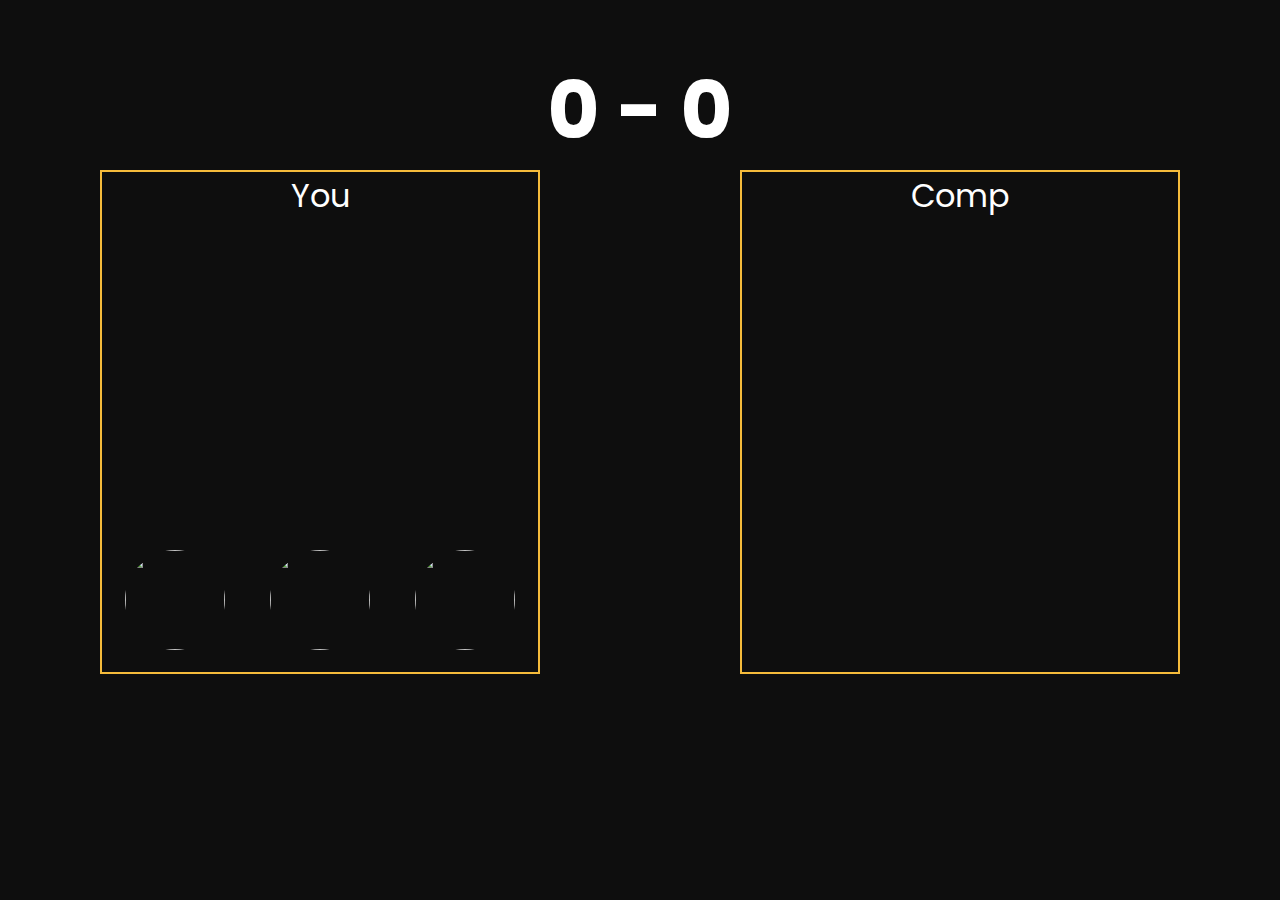
==== game.html @ 4e8727a2 "rps" ====
<!DOCTYPE html>
<html lang="en">

<head>
    <meta charset="UTF-8">
    <meta name="viewport" content="width=device-width, initial-scale=1.0">
    <title>Document</title>
    <link rel="stylesheet" href="game.css">
</head>

<body>
    <div class="score-container">
        <h1> <span id="player-score">0</span>
            <span>-</span>
            <span id="comp-score">0</span>
        </h1>
    </div>
    <div class="main-container">
        <div class="column1">
            <p>You</p>
            <img src="assets/rock-hand.png" alt="" class="hand" id="rockimg">
            <img src="assets/paper-hand.png" alt="" class="hand" id="paperimg">
            <img src="assets/scissors-hand.png" alt="" class="hand" id="scissorsimg">
            <div class="flex">
             <img src="assets/rock-logo.png" alt="" class="buttons" id="rock">
            <img src="assets/paper-logo.png" alt="" class="buttons" id="paper"> 
            <img src="assets/scissors-logo.png" alt="" class="buttons" id="scissors">
        </div>
        </div>
        <div class="column2">
            <h1> <span> </span>
                <span></span>
                <span></span>
            </h1>
            <img src="assets/vs.png" alt="">
        </div>
        <div class="column3">
            <p>Comp</p>
            <img src="assets/rock-hand.png" alt="" class="comphand" id="rockcomp">
            <img src="assets/paper-hand.png" alt="" class="comphand" id="papercomp">
            <img src="assets/scissors-hand.png" alt="" class="comphand" id="scissorscomp">
        </div>
    </div>
    <section class="resultsection">
        <h1 class="message"><span id="gamestatus" ></span> </h1>
        <button id="play-again">Play Again</button>
    </section>
</body>
<script src="game.js"></script>

</html>
---- game.css ----
@import url('https://fonts.googleapis.com/css2?family=Poppins:wght@600&display=swap');
*{
    margin: 0;
    padding: 0;
}
body{
background-image: url(./assets/bg.png);
background-color: #0E0E0E;
text-align: center;
color: white;
font-family: 'Poppins', sans-serif;
}
.score-container{
    margin-top: 50px;
    font-size: 2.5rem;
}
.main-container{
    display: flex;
    padding:0 100px;
}
.column1,.column3{
    border: 2px solid #F5BB3B;
    height: 500px;
    width: 500px;
    font-size: 2rem;
}
.column2{
    padding: 0px 100px;
}

.flex{
    display: flex;
    align-items: flex-end;
    justify-content: space-around;
    padding-top: 330px;
}
.hand {
    position: absolute;
    display: none;
}
.comphand{
    position: absolute;
    display: none;
}

.buttons{
    height: 100px;
    width: 100px;
    border-radius: 50%;
}
.message{
    font-size: 2rem;
    display: block;
}
.resultsection {
    display: grid; 
    place-items: center;
    justify-content: center; 
    align-items: center; 
}

#play-again{
    width: 200px; 
    height: 50px;
    color: white;
    font-size: 2rem;
    font-weight: 600;
    background-color: #F4AA3A;
    border: none;
    border-radius: 5px;
    margin-top: 20px;
    margin-bottom: 50px;
    display: none;
}
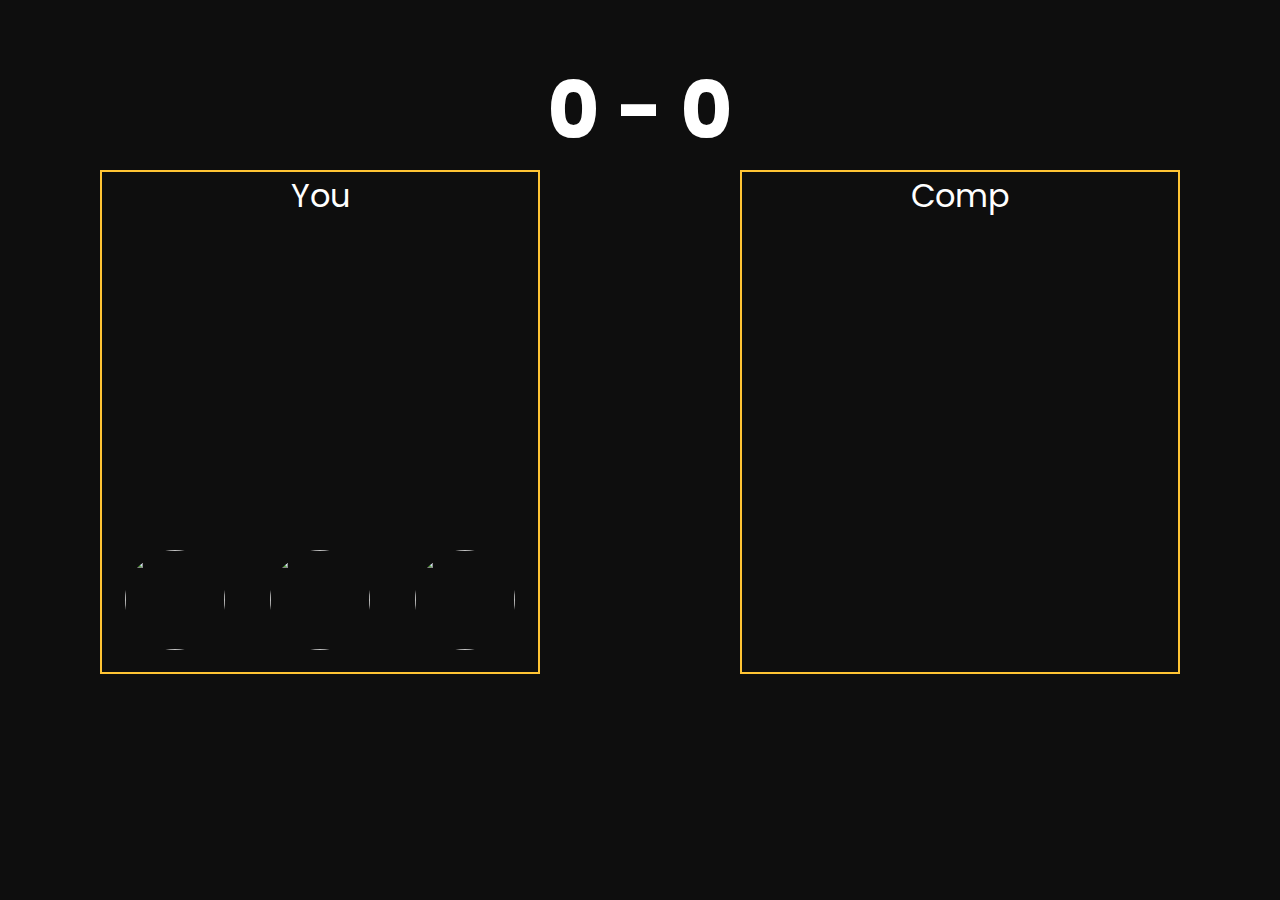
==== commit 3fd5c93a: "added ./" ====
--- a/game.html
+++ b/game.html
@@ -5,7 +5,7 @@
     <meta charset="UTF-8">
     <meta name="viewport" content="width=device-width, initial-scale=1.0">
     <title>Document</title>
-    <link rel="stylesheet" href="game.css">
+    <link rel="stylesheet" href="./game.css">
 </head>
 
 <body>
@@ -18,13 +18,13 @@
     <div class="main-container">
         <div class="column1">
             <p>You</p>
-            <img src="assets/rock-hand.png" alt="" class="hand" id="rockimg">
-            <img src="assets/paper-hand.png" alt="" class="hand" id="paperimg">
-            <img src="assets/scissors-hand.png" alt="" class="hand" id="scissorsimg">
+            <img src="./assets/rock-hand.png" alt="" class="hand" id="rockimg">
+            <img src="./assets/paper-hand.png" alt="" class="hand" id="paperimg">
+            <img src="./assets/scissors-hand.png" alt="" class="hand" id="scissorsimg">
             <div class="flex">
-             <img src="assets/rock-logo.png" alt="" class="buttons" id="rock">
-            <img src="assets/paper-logo.png" alt="" class="buttons" id="paper"> 
-            <img src="assets/scissors-logo.png" alt="" class="buttons" id="scissors">
+             <img src="./assets/rock-logo.png" alt="" class="buttons" id="rock">
+            <img src="./assets/paper-logo.png" alt="" class="buttons" id="paper"> 
+            <img src="./assets/scissors-logo.png" alt="" class="buttons" id="scissors">
         </div>
         </div>
         <div class="column2">
@@ -32,13 +32,13 @@
                 <span></span>
                 <span></span>
             </h1>
-            <img src="assets/vs.png" alt="">
+            <img src="./assets/vs.png" alt="">
         </div>
         <div class="column3">
             <p>Comp</p>
-            <img src="assets/rock-hand.png" alt="" class="comphand" id="rockcomp">
-            <img src="assets/paper-hand.png" alt="" class="comphand" id="papercomp">
-            <img src="assets/scissors-hand.png" alt="" class="comphand" id="scissorscomp">
+            <img src="./assets/rock-hand.png" alt="" class="comphand" id="rockcomp">
+            <img src="./assets/paper-hand.png" alt="" class="comphand" id="papercomp">
+            <img src="./assets/scissors-hand.png" alt="" class="comphand" id="scissorscomp">
         </div>
     </div>
     <section class="resultsection">
@@ -46,6 +46,6 @@
         <button id="play-again">Play Again</button>
     </section>
 </body>
-<script src="game.js"></script>
+<script src="./game.js"></script>
 
 </html>--- a/game.css
+++ b/game.css
@@ -19,7 +19,7 @@
     padding:0 100px;
 }
 .column1,.column3{
-    border: 2px solid #F5BB3B;
+    border: 2px solid #ffc434;
     height: 500px;
     width: 500px;
     font-size: 2rem;
@@ -65,7 +65,7 @@
     color: white;
     font-size: 2rem;
     font-weight: 600;
-    background-color: #F4AA3A;
+    background-color: #ffc434;
     border: none;
     border-radius: 5px;
     margin-top: 20px;
